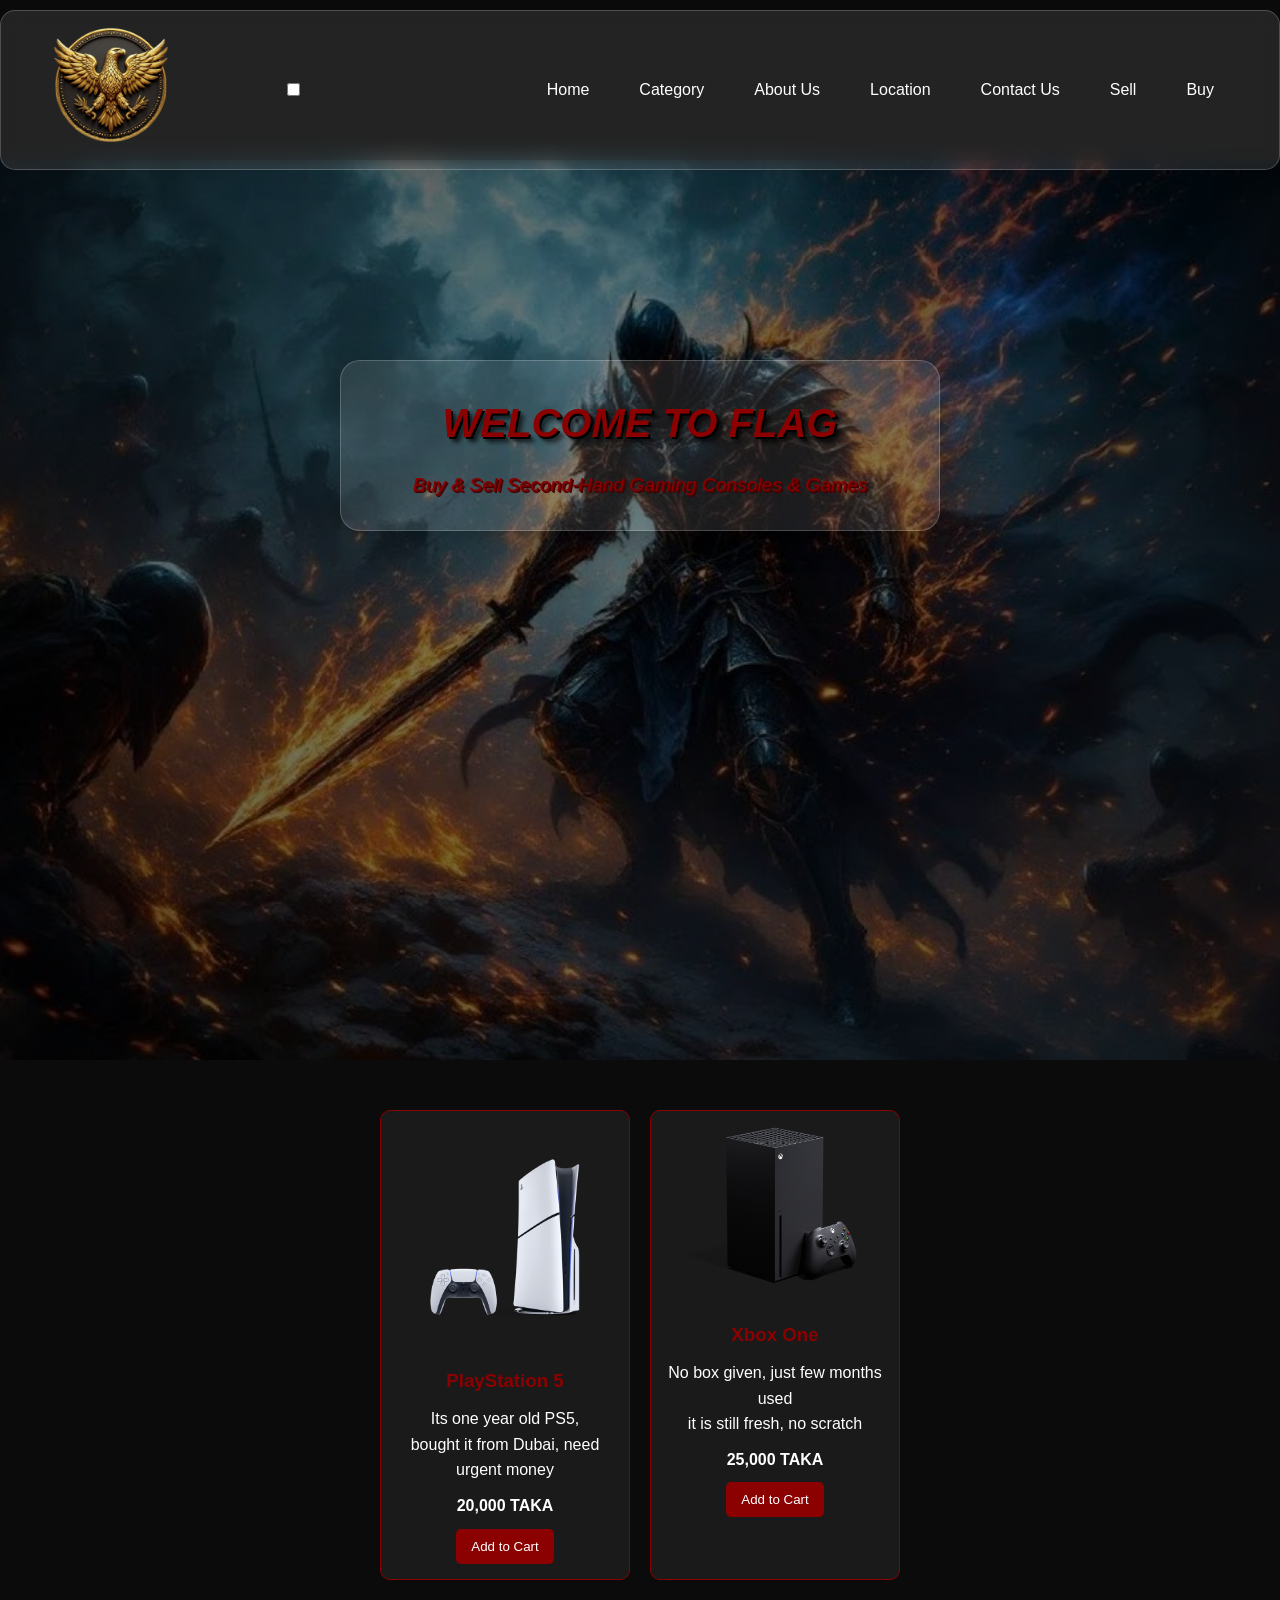
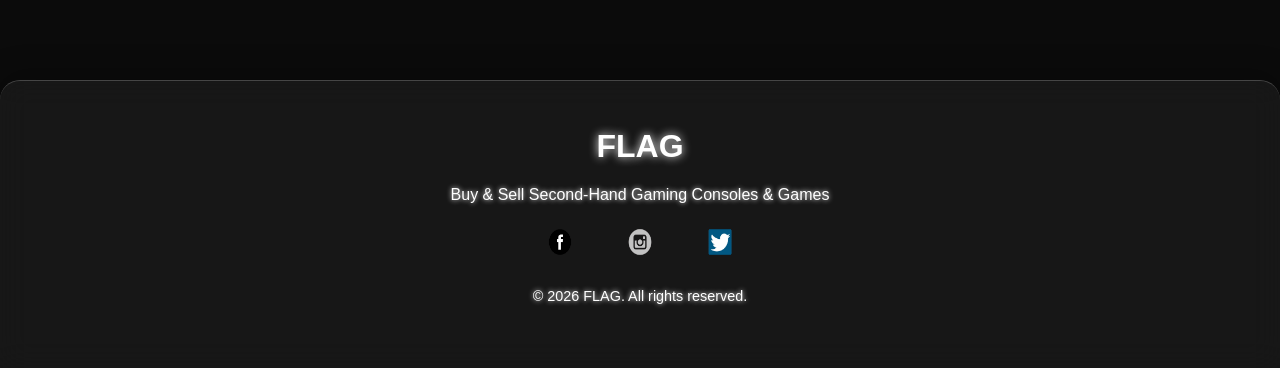
==== index.html @ bef5e116 "Update index.html" ====
<!DOCTYPE html>
<html lang="en">
<head>
    <meta charset="UTF-8">
    <meta name="viewport" content="width=device-width, initial-scale=1.0">
    <title>Flag - Home</title>
    <link rel="stylesheet" href="css/style.css">
    <link rel="icon" type="image/png" href="images/logo.png">
</head>
<body>
   <!-- Navbar -->
   <nav class="navbar">
      <div class="logo">
        <img src="images/logo.png" alt="FLAG Logo">
      </div>

  <!-- Hamburger menu for mobile -->
   <input type="checkbox" id="menu-toggle">
   <label for="menu-toggle" class="hamburger">
        <span></span>
        <span></span>
        <span></span>
      </label>

      <ul class="nav-links">
        <li><a href="index.html">Home</a></li>

        <!-- Dropdown Category -->
        <li class="dropdown">
         <a href="category.html">Category</a>
        </li>

        <li><a href="about.html">About Us</a></li>
        <li><a href="location.html">Location</a></li>
        <li><a href="contact.html">Contact Us</a></li>
        <li><a href="sell.html">Sell</a></li>
        <li><a href="buy.html">Buy</a></li>
      </ul>
    </nav>

    <!-- Hero Section -->
    <header class="hero">
    
  <div class="video-container">
  <video class="bg-video" autoplay muted loop playsinline poster="images/phone.jpg">
    <source src="videos/mobile.mp4" type="video/mp4">
  </video>
    
   <video class="bg-video" autoplay muted loop playsinline poster="images/phone.jpg">
    <source src="videos/desktop.mp4" type="video/mp4">
   </video>

</div>
    <div class="hero-overlay"></div>

    <div class="hero-content">
        <div class="about-card">
            <h1>Welcome to FLAG</h1>
            <p>Buy & Sell Second-Hand Gaming Consoles & Games</p>
        </div>
        
    </div>  



    </header>

    <!-- Products Section -->
    <section class="products">
        <div class="product-card">
            <img src="images/ps5.png" alt="PS5">
            <h3>PlayStation 5</h3>
            <p>Its one year old PS5, <br> bought it from Dubai, need urgent money</p>
            <p class="price">20,000 TAKA</p>
            <button>Add to Cart</button>
        </div>
        <div class="product-card">
            <img src="images/Xbox-one.png" alt="Xbox One">
            <h3>Xbox One</h3>
            <p>No box given, just few months used <br> it is still fresh, no scratch</p>
            <p class="price">25,000 TAKA</p>
            <button>Add to Cart</button>
        </div>
        <!-- Add more product cards here -->
    </section>
    <footer class="footer">
    <div class="footer-content">
        <h3>FLAG</h3>
        <p>Buy & Sell Second-Hand Gaming Consoles & Games</p>
        <ul class="socials">
            <li><a href="#"><img src="images/facebook.png" alt="Facebook" /></a></li>
            <li><a href="#"><img src="images/instragram.png" alt="Instagram" /></a></li>
            <li><a href="#"><img src="images/twitter.png" alt="Twitter" /></a></li>
        </ul>
        <p class="copyright">
            &copy; 2026 FLAG. All rights reserved.
        </p>
    </div>
</footer>
</body>
</html>
---- css/style.css ----
/* Reset default styles */
* {
    margin: 0;
    padding: 0;
    box-sizing: border-box;
    font-family: 'Arial', sans-serif;
}

/* Body & Background */
body {
    background-color: #0b0b0b;
    color: #fff;
    line-height: 1.6;
    min-height: 100vh;
}

/* Glassmorphism Navbar */
.navbar {
    display: flex;
    justify-content: space-between;
    align-items: center;
    padding: 15px 50px;
    
    /* Glassmorphism effect */
    background: rgba(255, 255, 255, 0.1); /* semi-transparent */
    backdrop-filter: blur(10px);
    -webkit-backdrop-filter: blur(10px); /* for Safari */
    
    border-radius: 15px; /* soft rounded corners */
    border: 1px solid rgba(255, 255, 255, 0.2); /* subtle border */
    box-shadow: 0 4px 30px rgba(0, 0, 0, 0.1);
    
    position: sticky;
    top: 10px; /* a little gap from top */
    z-index: 100;
}



/* Logo */
.logo img {
    width: 120px;
    height: auto;
    border-radius: 10px;
    transition: all 0.4s ease;
}
.logo img:hover {
    transform: scale(1.1);
    box-shadow: 0 0 15px darkred, 0 0 30px black, 0 0 45px darkred;
}

/* Nav links */
.nav-links {
    list-style: none;
    display: flex;
    gap: 20px;
}

.nav-links li {
    position: relative;
}
.nav-links a {
    color: #fff; /* keeps text readable */
}
.hamburger span {
    background: #fff; /* white hamburger lines */
}

.nav-links a, .nav-links .dropdown-toggle {
    color: #fff;
    text-decoration: none;
    padding: 10px 15px;
    display: inline-block;
    transition: all 0.3s ease;
    cursor: pointer;
}

.nav-links a:hover, .nav-links .dropdown-toggle:hover {
    color: #ff0000;
    transform: scale(1.1);
}

/* Dropdown Menu */
.dropdown input {
    display: none;
}

.dropdown-menu {
    position: absolute;
    top: 45px;
    left: 0;
    background: #1a1a1a;
    border-radius: 5px;
    opacity: 0;
    transform: translateY(-10px);
    pointer-events: none;
    transition: all 0.4s ease;
    min-width: 200px;
    z-index: 10;
}

.dropdown-menu li a {
    display: block;
    padding: 10px 20px;
    color: #fff;
    text-decoration: none;
}

.dropdown-menu li a:hover {
    color: #ff0000;
}

/* Desktop hover for dropdown */
@media (min-width: 769px) {
    .dropdown:hover .dropdown-menu {
        opacity: 1;
        transform: translateY(0);
        pointer-events: auto;
    }
}




/* Products Section */
.products {
    display: flex;
    flex-wrap: wrap;
    justify-content: center;
    gap: 20px;
    padding: 50px 20px;
}

.product-card {
    background: #1a1a1a;
    border: 1px solid darkred;
    border-radius: 10px;
    width: 250px;
    padding: 15px;
    text-align: center;
    transition: transform 0.3s, box-shadow 0.3s;
    cursor: pointer;
}

.product-card img {
    width: 100%;
    border-radius: 10px;
    margin-bottom: 15px;
}

.product-card h3 {
    color: darkred;
    margin-bottom: 10px;
}

.product-card .price {
    font-weight: bold;
    margin: 10px 0;
}

.product-card button {
    background-color: darkred;
    color: #fff;
    border: none;
    padding: 10px 15px;
    border-radius: 5px;
    cursor: pointer;
    transition: background 0.3s;
}

.product-card button:hover {
    background-color: #ff0000;
}

.product-card:hover {
    transform: translateY(-10px);
    box-shadow: 0 0 20px darkred;
}

/* Animations */
@keyframes fadeIn {
    from {opacity: 0;}
    to {opacity: 1;}
}

/* Responsive Navbar */
@media (max-width: 768px) {
    .navbar { flex-direction: column; gap: 10px; }

    .nav-links {
        position: fixed;
        top: 70px;
        left: -100%;
        flex-direction: column;
        width: 100%;
        background: #1a1a1a;
        gap: 0;
        transition: left 0.5s ease;
    }

    .nav-links li {
        width: 100%;
        text-align: center;
        padding: 15px 0;
    }

    .nav-links li a, .nav-links .dropdown-toggle {
        width: 100%;
        display: block;
        font-size: 1.2rem;
    }

    /* Open mobile menu */
    #menu-toggle:checked + .hamburger + .nav-links {
        left: 0;
    }

    /* Mobile dropdown toggle */
    #category-toggle:checked + .dropdown-toggle + .dropdown-menu {
        opacity: 1;
        transform: translateY(0);
        pointer-events: auto;
    }

    .dropdown-menu {
        position: static;
        transform: translateY(0);
        opacity: 0;
        pointer-events: none;
    }

    /* Hamburger spans */
    .hamburger {
        display: flex;
        flex-direction: column;
        gap: 5px;
        cursor: pointer;
    }

    .hamburger span {
        width: 28px;
        height: 3px;
        background: darkred;
        border-radius: 2px;
    }
}

@media (max-width: 480px) {
    .hero h1 { font-size: 2rem; }
    .hero p { font-size: 1rem; }
}

/* Modern Contact Form Card */
.contact-form {
    max-width: 500px;
    margin: 50px auto;
    padding: 30px 40px;
    
    /* Glassmorphism style */
    background: rgba(255, 255, 255, 0.1);
    backdrop-filter: blur(15px);
    -webkit-backdrop-filter: blur(15px);
    
    border-radius: 20px;
    border: 1px solid rgba(255, 255, 255, 0.2);
    box-shadow: 0 10px 30px rgba(0,0,0,0.2);
    
    /* Animation */
    transform: translateY(-30px);
    opacity: 0;
    animation: fadeInUp 1s forwards;
}

/* Input fields & textarea */
.contact-form input,
.contact-form textarea {
    width: 100%;
    padding: 12px 15px;
    margin-bottom: 20px;
    border-radius: 10px;
    border: none;
    background: rgba(255,255,255,0.15);
    color: #fff;
    font-size: 1rem;
    transition: all 0.3s ease;
    outline: none;
}

.contact-form input:focus,
.contact-form textarea:focus {
    background: rgba(255,255,255,0.25);
    box-shadow: 0 0 15px rgba(255,0,0,0.6), 0 0 30px rgba(255,0,0,0.4);
    border: 1px solid rgba(255,0,0,0.6);
    outline: none;
}
/* Button */
.contact-form button {
    width: 100%;
    padding: 12px;
    border: none;
    border-radius: 10px;
    background: darkred;
    color: #fff;
    font-size: 1.1rem;
    cursor: pointer;
    transition: all 0.3s ease;
}

.contact-form button:hover {
    background: #ff0000;
    transform: scale(1.05);
    box-shadow: 0 0 15px rgba(255,0,0,0.5);
}

/* Animation keyframes */
@keyframes fadeInUp {
    0% {
        transform: translateY(-30px);
        opacity: 0;
    }
    100% {
        transform: translateY(0);
        opacity: 1;
    }
}

/* Responsive tweaks */
@media (max-width: 600px) {
    .contact-form {
        padding: 20px;
        margin: 30px 20px;
    }
}

/* White Neon Glow */
@keyframes whiteGlow {
    0%, 100% {
        text-shadow:
            0 0 5px #fff,
            0 0 10px #fff,
            0 0 20px #fff,
            0 0 30px #fff;
    }
    50% {
        text-shadow:
            0 0 10px #fff,
            0 0 20px #fff,
            0 0 30px #fff,
            0 0 40px #fff;
    }
}

/* Apply glow to headings, paragraphs, and important text */
h1, h2, h3, p {
    color: #fff; /* fallback */
    animation: whiteGlow 2s infinite alternate;
}

/* Hero Section */
.hero h1, .hero p {
    animation: whiteGlow 2s infinite alternate;
}

/* Products Section Titles */
.products h3 {
    animation: whiteGlow 2s infinite alternate;
}

/* Contact Form Heading */
.contact-form h2 {
    animation: whiteGlow 2s infinite alternate;
}


/* About Us Modern Section */
.about-content {
    max-width: 800px;
    margin: 50px auto;
    padding: 30px;
    background: rgba(255, 0, 0, 0.05);
    backdrop-filter: blur(15px);
    -webkit-backdrop-filter: blur(15px);
    border-radius: 20px;
    border: 1px solid rgba(255,255,255,0.2);
    box-shadow: 0 10px 30px rgba(0,0,0,0.3);
    animation: fadeInUp 1.5s ease forwards;
}

.about-content h1 {
    font-size: 2.5rem;
    color: #ff0000;
    text-align: center;
    margin-bottom: 20px;
    animation: whiteGlow 2s infinite alternate;
}

.about-content p {
    font-size: 1.2rem;
    line-height: 1.8;
    color: #ffffff;
    margin-bottom: 15px;
    text-align: center;
    animation: whiteGlow 2s infinite alternate;
}

/* Animations */
@keyframes fadeInUp {
    0% {
        transform: translateY(30px);
        opacity: 0;
    }
    100% {
        transform: translateY(0);
        opacity: 1;
    }
}

@keyframes whiteGlow {
    0%, 100% {
        text-shadow:
            0 0 5px #fff,
            0 0 10px #fff,
            0 0 20px #fff,
            0 0 30px #fff;
    }
    50% {
        text-shadow:
            0 0 10px #fff,
            0 0 20px #fff,
            0 0 30px #fff,
            0 0 40px #fff;
    }
}

/* Responsive */
@media (max-width: 600px) {
    .about-content {
        padding: 20px;
        margin: 30px 20px;
    }

    .about-content h1 {
        font-size: 2rem;
    }

    .about-content p {
        font-size: 1rem;
    }
}


/* Location Section */
.location-content {
    max-width: 900px;
    margin: 50px auto;
    padding: 20px;
    text-align: center;
    background: rgba(255, 255, 255, 0.05);
    backdrop-filter: blur(15px);
    -webkit-backdrop-filter: blur(15px);
    border-radius: 20px;
    border: 1px solid rgba(255,255,255,0.2);
    box-shadow: 0 10px 30px rgba(0,0,0,0.3);
    animation: fadeInUp 1.5s ease forwards;
}

.location-content .map-container {
    border-radius: 15px;
    overflow: hidden;
    margin-bottom: 20px;
    box-shadow: 0 0 20px rgba(255,255,255,0.1);
    transition: transform 0.3s ease, box-shadow 0.3s ease;
}

.location-content .map-container:hover {
    transform: scale(1.02);
    box-shadow: 0 0 30px rgba(255,255,255,0.2);
}

.location-content .address {
    color: #fff;
    font-size: 1.2rem;
    text-shadow: 0 0 10px #fff;
    margin-top: 10px;
    animation: whiteGlow 2s infinite alternate;
}

/* Footer */
.footer {
    background: rgba(255, 255, 255, 0.05);
    backdrop-filter: blur(15px);
    -webkit-backdrop-filter: blur(15px);
    border-top: 1px solid rgba(255, 255, 255, 0.2);
    padding: 40px 20px;
    text-align: center;
    margin-top: 50px;
    border-radius: 20px 20px 0 0;
    box-shadow: 0 -5px 30px rgba(0,0,0,0.3);
    animation: fadeInUp 1.5s ease forwards;
}

.footer-content h3 {
    color: #fff;
    font-size: 2rem;
    margin-bottom: 10px;
    text-shadow: 0 0 10px #fff;
    animation: whiteGlow 2s infinite alternate;
}

.footer-content p {
    color: #fff;
    margin-bottom: 20px;
    font-size: 1rem;
    text-shadow: 0 0 5px #fff;
}

.footer .socials {
    list-style: none;
    display: flex;
    justify-content: center;
    gap: 40px;
    margin-bottom: 20px;
}

.footer .socials li a img {
    width: 40px;
    height: 30px;
  
    transition: transform 0.3s, filter 0.3s;
}

.footer .socials li a img:hover {
    transform: scale(1.2);
    filter: brightness(1) invert(0.5);
}

.footer .copyright {
    color: #fff;
    font-size: 0.9rem;
    text-shadow: 0 0 5px #fff;
    margin-top: 10px;
}

/* Animation for glow effect */
@keyframes whiteGlow {
    0% { text-shadow: 0 0 5px #fff, 0 0 10px #fff; }
    50% { text-shadow: 0 0 15px #fff, 0 0 30px #fff; }
    100% { text-shadow: 0 0 5px #fff, 0 0 10px #fff; }
}
/* Hero slider wrapper */
.hero {
    position: relative;
    height: 600px;
    overflow: hidden;
    perspective: 1200px; /* 3D effect */
    text-align: center;
    padding: 200px 50px;
    animation: fadeIn 3s ease-in-out;
}

.hero h1 {
    font-size: 4rem; /* bigger for impact */
    font-family: 'Orbitron', sans-serif; /* futuristic premium font */
    font-style: italic; /* italic */
    font-weight: 900;
    text-transform: uppercase;
    color: #8B0000; /* dark red */

    /* 3D text effect using layered shadows */
    text-shadow:
        2px 2px 0 #660000,
        4px 4px 0 #550000,
        6px 6px 0 #440000;

    /* optional smooth entrance */
    animation: fadeInUp 1.5s ease forwards;
}

.hero p {
    font-size: 1.2rem;
    font-style: italic;
    color: #8B0000; /* dark red subtitle */
    text-shadow: 1px 1px 0 #550000, 2px 2px 0 #440000;
}

/* fade in animation for hero text */
@keyframes fadeInUp {
    0% {
        transform: translateY(20px);
        opacity: 0;
    }
    100% {
        transform: translateY(0);
        opacity: 1;
    }
}

/* Slider container */
.hero-slider {
    position: absolute;
    width: 100%;
    height: 100%;
    top: 0;
    left: 0;
}

/* Each slide */
.slide {
    position: absolute;
    width: 100%;
    height: 100%;
    background-size: cover;
    background-position: center;
    opacity: 0;
    transform: translateX(100%) scale(0.8) rotateY(15deg);
    animation: horizontal3DSlider 12s infinite;
}

/* Stagger slides */
.slide:nth-child(1) { animation-delay: 0s; }
.slide:nth-child(2) { animation-delay: 4s; }
.slide:nth-child(3) { animation-delay: 8s; }

/* Horizontal 3D slider animation */
@keyframes horizontal3DSlider {
    0%   { opacity: 0; transform: translateX(100%) scale(0.8) rotateY(15deg); }
    10%  { opacity: 1; transform: translateX(0%) scale(1) rotateY(0deg); }
    30%  { opacity: 1; transform: translateX(0%) scale(1) rotateY(0deg); }
    40%  { opacity: 0; transform: translateX(-100%) scale(0.8) rotateY(-15deg); }
    100% { opacity: 0; transform: translateX(-100%) scale(0.8) rotateY(-15deg); }
}

/* Overlay for text readability */
.hero-overlay {
    position: absolute;
    width: 100%;
    height: 100%;
    top: 0;
    left: 0;
    background: linear-gradient(to bottom, rgba(0,0,0,0.3), rgba(0,0,0,0.6));
    z-index: 1;
}

/* Hero text content */
.hero-content {
    position: relative;
    z-index: 5;
    color: #ff0000;
    text-align: center;
    text-shadow: 0 0 15px #fff;
    animation: fadeInUp 2s ease forwards;
}

/* Glow effect for text */
.hero-content h1 {
    animation: glow 2s ease-in-out infinite alternate;
}

@keyframes glow {
    0% { text-shadow: 0 0 10px #fff; }
    100% { text-shadow: 0 0 25px #fff; }
}

/* About card with transparent glassmorphism effect */
.about-card {
    background: rgba(255, 255, 255, 0.1); /* semi-transparent */
    backdrop-filter: blur(15px);
    -webkit-backdrop-filter: blur(15px);
    border-radius: 20px;
    border: 1px solid rgba(255, 255, 255, 0.2);
    padding: 30px 40px;
    max-width: 600px;
    margin: 0 auto;
    text-align: center;
    box-shadow: 0 10px 30px rgba(0,0,0,0.3);
    animation: fadeInUp 1s ease forwards;
}

/* Card text styling */
.about-card h1 {
    font-size: 2.5rem;
    font-family: 'Orbitron', sans-serif;
    font-style: italic;
    color: #8B0000;
    text-shadow: 2px 2px 0 #000, 4px 4px 2px rgba(0,0,0,0.3), 6px 6px 4px rgba(0,0,0,0.5);
    margin-bottom: 15px;
}

.about-card p {
    font-size: 1.2rem;
    color: #8B0000;
    line-height: 1.6;
}

/* Animation keyframes */
@keyframes fadeInUp {
    0% { opacity: 0; transform: translateY(30px); }
    100% { opacity: 1; transform: translateY(0); }
}

/* Responsive tweaks */
@media (max-width: 768px) {
    .about-card {
        padding: 20px;
        margin: 30px 20px;
    }
    .about-card h1 {
        font-size: 2rem;
    }
    .about-card p {
        font-size: 1rem;
    }
}

.hero {
    position: relative;
    height: 100vh;
    overflow: hidden;
}

/* Video container */
.video-container {
    position: absolute;
    top: 0;
    left: 0;
    width: 100%;
    height: 100%;
    z-index: -2;
}

/* Video styling */
.bg-video {
    width: 100%;
    height: 100%;
    object-fit: cover;

    /* Smooth zoom animation */
    animation: zoomEffect 20s infinite alternate ease-in-out;
}

/* Dark overlay */
.hero-overlay {
    position: absolute;
    top: 0;
    left: 0;
    width: 100%;
    height: 100%;
    background: rgba(0,0,0,0.5);
    z-index: -1;
}

/* Content */
.hero-content {
    position: relative;
    z-index: 2;
    color: white;
}

/* Zoom animation */
@keyframes zoomEffect {
    0% {
        transform: scale(1);
    }
    100% {
        transform: scale(1.1);
    }
}


@media (max-width: 768px) {
    .bg-video {
        object-fit: cover;
    }
}
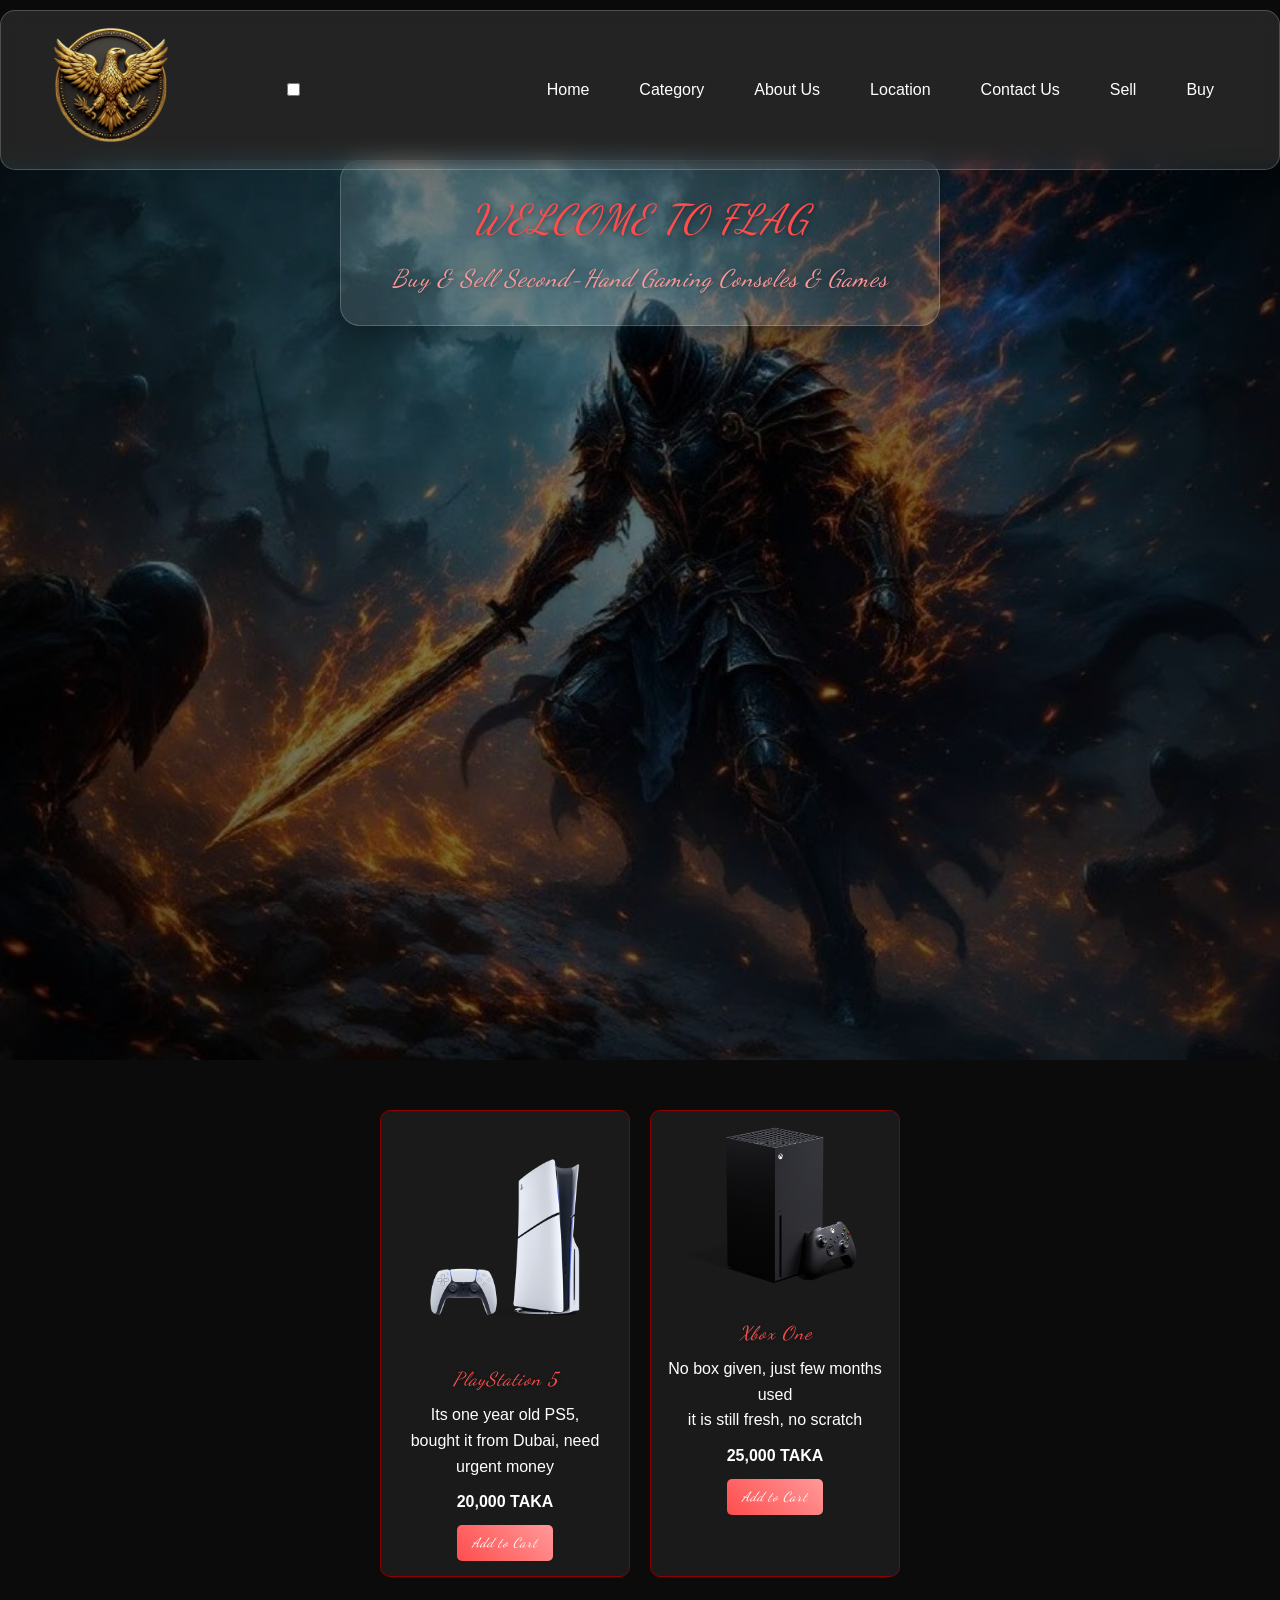
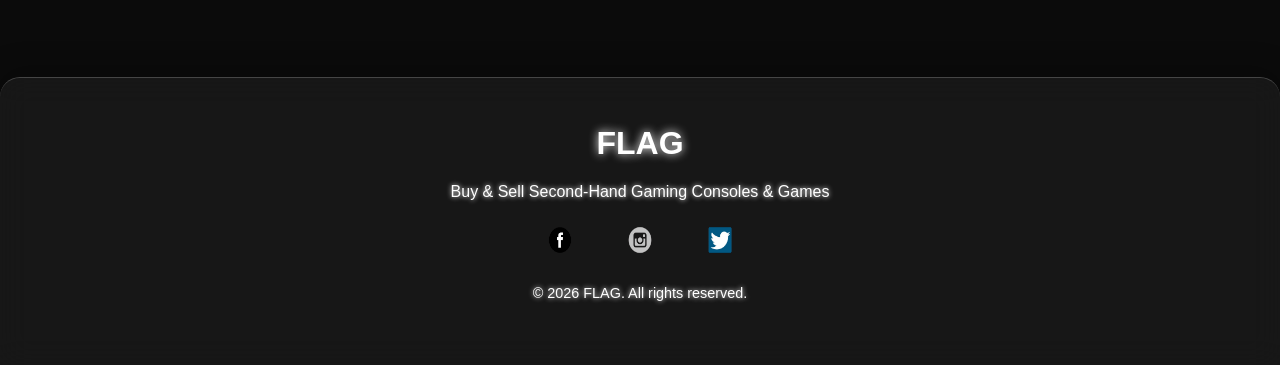
==== commit a26b780a: "Update index.html" ====
--- a/index.html
+++ b/index.html
@@ -6,6 +6,7 @@
     <title>Flag - Home</title>
     <link rel="stylesheet" href="css/style.css">
     <link rel="icon" type="image/png" href="images/logo.png">
+    <link href="https://fonts.googleapis.com/css2?family=Dancing+Script&family=Pacifico&display=swap" rel="stylesheet">
 </head>
 <body>
    <!-- Navbar -->
@@ -42,12 +43,8 @@
     <header class="hero">
     
   <div class="video-container">
-  <video class="bg-video" autoplay muted loop playsinline poster="images/phone.jpg">
-    <source src="videos/mobile.mp4" type="video/mp4">
-  </video>
-    
    <video class="bg-video" autoplay muted loop playsinline poster="images/phone.jpg">
-    <source src="videos/desktop.mp4" type="video/mp4">
+    <source src="video/desktop.mp4" type="video/mp4">
    </video>
 
 </div>
--- a/css/style.css
+++ b/css/style.css
@@ -712,10 +712,13 @@
     }
 }
 
+/* Hero Section */
 .hero {
     position: relative;
     height: 100vh;
     overflow: hidden;
+    margin: 0;
+    padding: 0;
 }
 
 /* Video container */
@@ -725,7 +728,7 @@
     left: 0;
     width: 100%;
     height: 100%;
-    z-index: -2;
+    z-index: 0;
 }
 
 /* Video styling */
@@ -733,9 +736,8 @@
     width: 100%;
     height: 100%;
     object-fit: cover;
-
-    /* Smooth zoom animation */
     animation: zoomEffect 20s infinite alternate ease-in-out;
+    display: block; /* default for PC */
 }
 
 /* Dark overlay */
@@ -746,29 +748,98 @@
     width: 100%;
     height: 100%;
     background: rgba(0,0,0,0.5);
-    z-index: -1;
-}
-
-/* Content */
+    z-index: 1;
+}
+
+/* Hero content */
 .hero-content {
     position: relative;
     z-index: 2;
     color: white;
+    text-align: center;
 }
 
 /* Zoom animation */
 @keyframes zoomEffect {
-    0% {
-        transform: scale(1);
-    }
-    100% {
-        transform: scale(1.1);
-    }
-}
-
-
+    0% { transform: scale(1); }
+    100% { transform: scale(1.1); }
+}
+
+/* Mobile → hide video, show poster */
 @media (max-width: 768px) {
     .bg-video {
-        object-fit: cover;
-    }
-}
+        display: none !important; /* ensure hidden */
+    }
+
+    .video-container {
+        display: block !important;
+        width: 100%;
+        height: 100vh !important; /* full viewport height */
+        background: url('images/phone.jpg') no-repeat center center;
+        background-size: cover;
+    }
+
+    .hero {
+        height: 100vh !important;
+        padding: 0 !important;
+    }
+
+    .hero-overlay {
+        background: rgba(0,0,0,0.5);
+    }
+}
+
+
+/* Modern Cursive Hero Text */
+.hero h1,
+.hero p,
+.about-content h1,
+.about-content p,
+.contact-form h2,
+.products h3 {
+    font-family: 'Dancing Script', 'Pacifico', 'Cursive', sans-serif; /* Modern cursive fonts */
+    font-style: italic;
+    font-weight: 400; /* smooth, not too bold */
+    color: #ff4d4d; /* soft modern red */
+    text-align: center;
+    letter-spacing: 1px;
+    line-height: 1.4;
+    text-shadow: 1px 1px 4px rgba(0,0,0,0.3); /* subtle depth */
+}
+
+/* Hero subtitle smaller and elegant */
+.hero p {
+    font-size: 1.5rem;
+    color: #ff9999;
+}
+
+/* About & Contact */
+.about-content p,
+.contact-form p {
+    font-size: 1.2rem;
+    color: #ffd6d6;
+}
+
+/* Buttons modern style */
+.product-card button,
+.contact-form button {
+    font-family: 'Dancing Script', 'Cursive';
+    font-style: italic;
+    background: linear-gradient(45deg, #ff4d4d, #ff9999);
+    border: none;
+    color: #fff;
+    letter-spacing: 1px;
+    transition: all 0.3s ease;
+}
+
+.product-card button:hover,
+.contact-form button:hover {
+    background: linear-gradient(45deg, #ff9999, #ff4d4d);
+    transform: scale(1.05);
+}
+
+/* Smooth transition for all text */
+* {
+    transition: all 0.3s ease-in-out;
+}
+
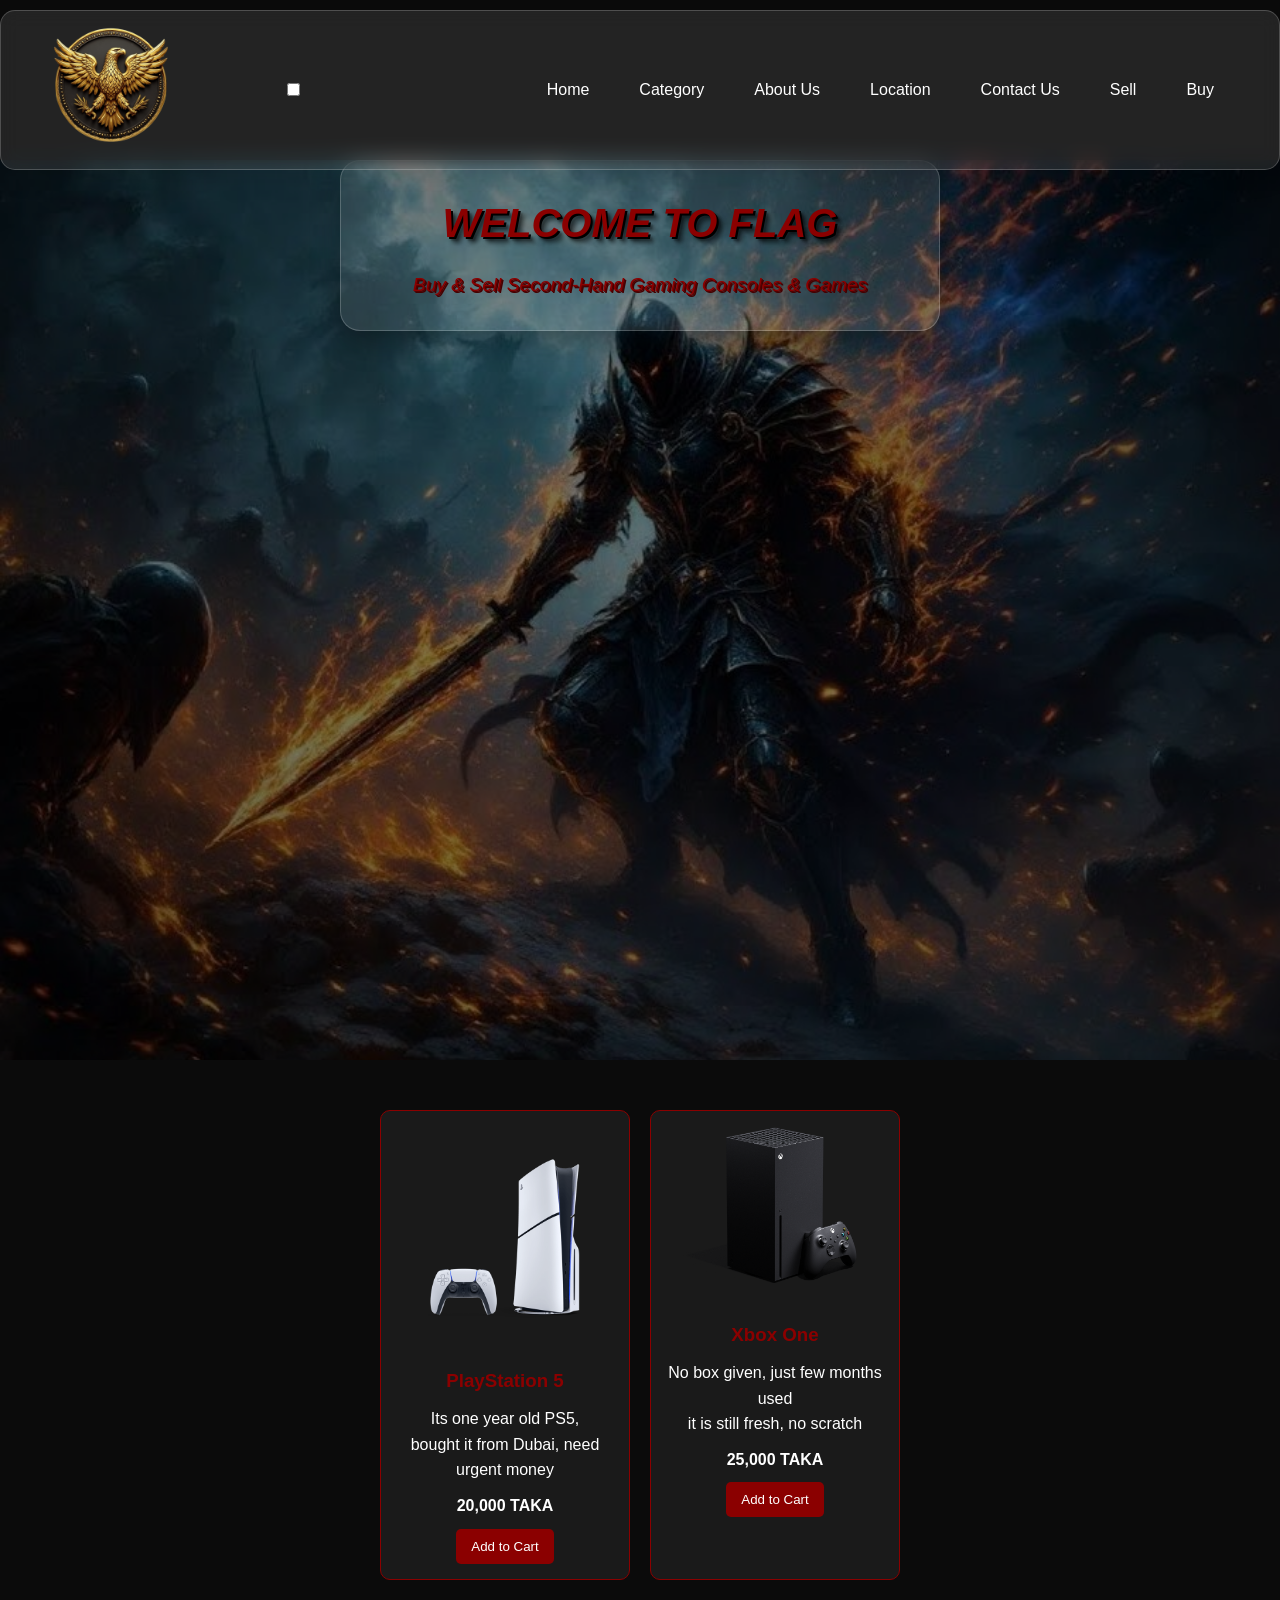
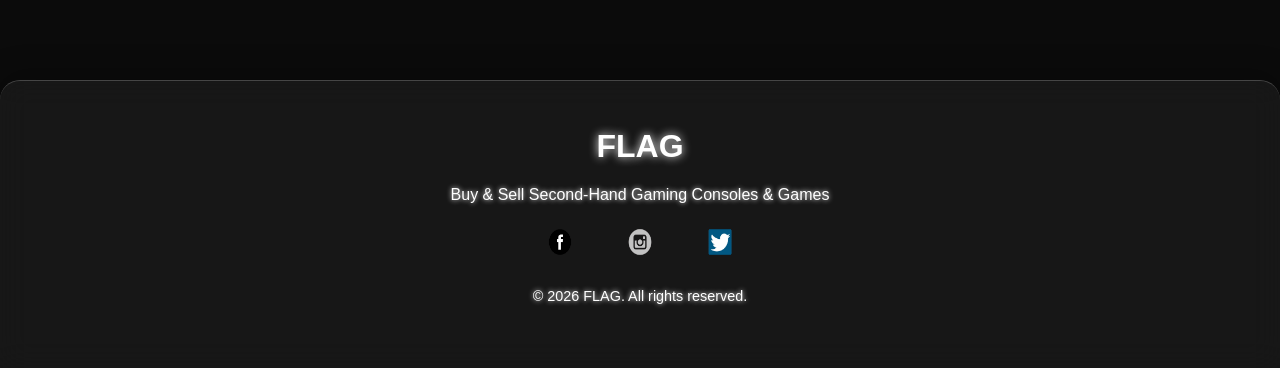
==== commit 6057c87e: "Update index.html" ====
--- a/index.html
+++ b/index.html
@@ -6,7 +6,7 @@
     <title>Flag - Home</title>
     <link rel="stylesheet" href="css/style.css">
     <link rel="icon" type="image/png" href="images/logo.png">
-    <link href="https://fonts.googleapis.com/css2?family=Dancing+Script&family=Pacifico&display=swap" rel="stylesheet">
+   
 </head>
 <body>
    <!-- Navbar -->
--- a/css/style.css
+++ b/css/style.css
@@ -789,57 +789,3 @@
     }
 }
 
-
-/* Modern Cursive Hero Text */
-.hero h1,
-.hero p,
-.about-content h1,
-.about-content p,
-.contact-form h2,
-.products h3 {
-    font-family: 'Dancing Script', 'Pacifico', 'Cursive', sans-serif; /* Modern cursive fonts */
-    font-style: italic;
-    font-weight: 400; /* smooth, not too bold */
-    color: #ff4d4d; /* soft modern red */
-    text-align: center;
-    letter-spacing: 1px;
-    line-height: 1.4;
-    text-shadow: 1px 1px 4px rgba(0,0,0,0.3); /* subtle depth */
-}
-
-/* Hero subtitle smaller and elegant */
-.hero p {
-    font-size: 1.5rem;
-    color: #ff9999;
-}
-
-/* About & Contact */
-.about-content p,
-.contact-form p {
-    font-size: 1.2rem;
-    color: #ffd6d6;
-}
-
-/* Buttons modern style */
-.product-card button,
-.contact-form button {
-    font-family: 'Dancing Script', 'Cursive';
-    font-style: italic;
-    background: linear-gradient(45deg, #ff4d4d, #ff9999);
-    border: none;
-    color: #fff;
-    letter-spacing: 1px;
-    transition: all 0.3s ease;
-}
-
-.product-card button:hover,
-.contact-form button:hover {
-    background: linear-gradient(45deg, #ff9999, #ff4d4d);
-    transform: scale(1.05);
-}
-
-/* Smooth transition for all text */
-* {
-    transition: all 0.3s ease-in-out;
-}
-
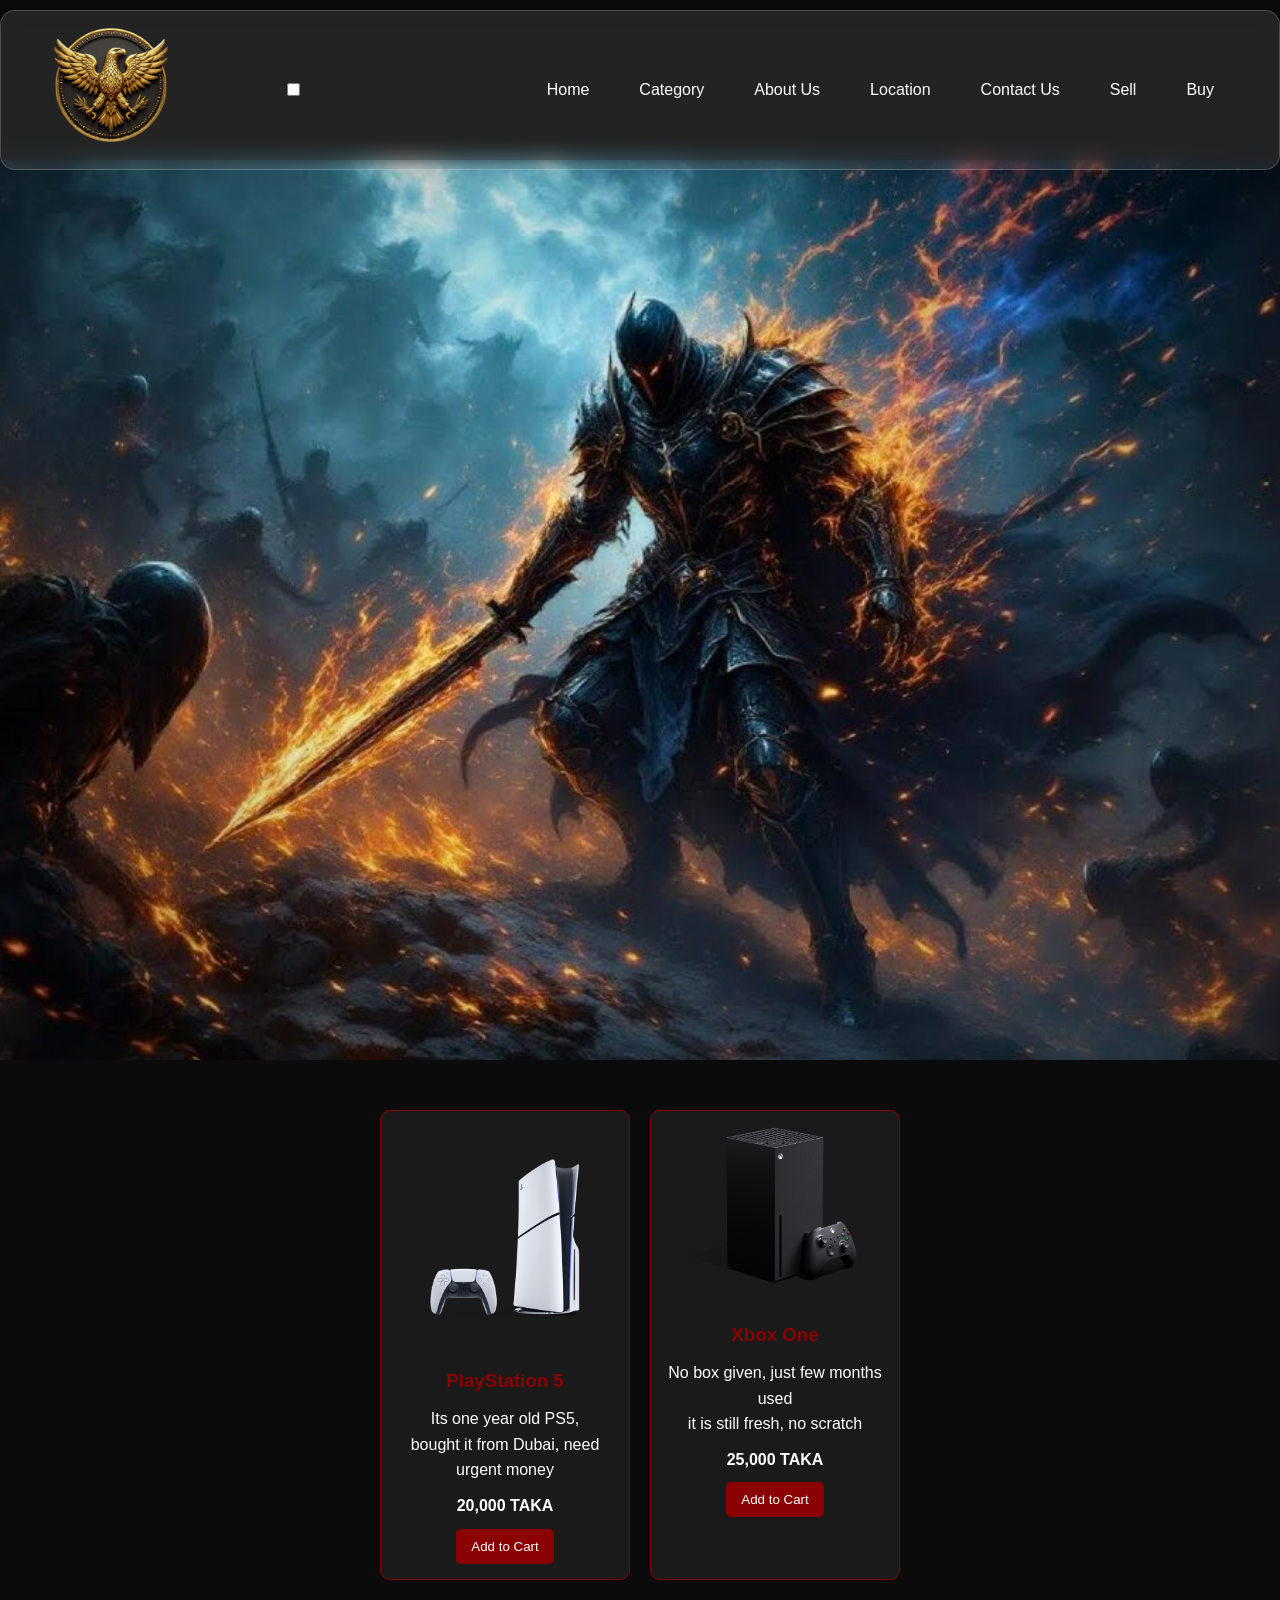
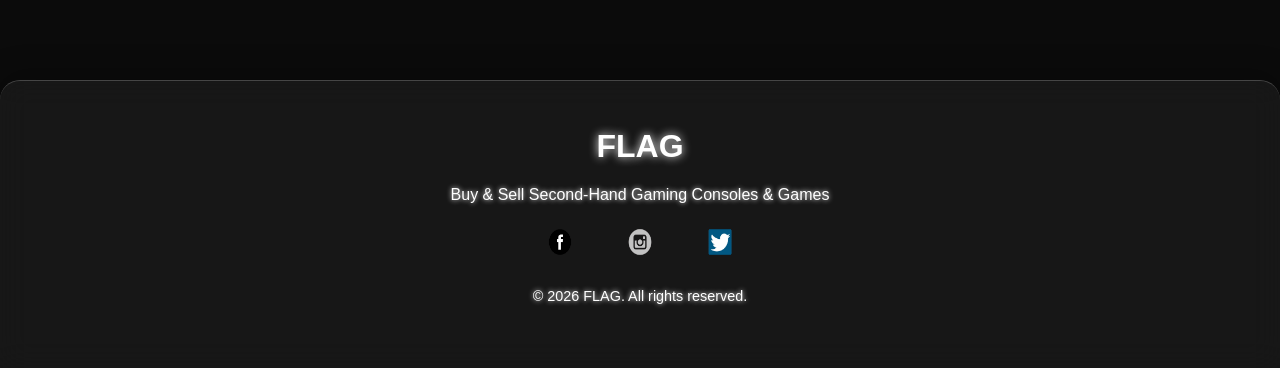
==== commit 77a61172: "Update index.html" ====
--- a/index.html
+++ b/index.html
@@ -47,7 +47,7 @@
     <source src="video/desktop.mp4" type="video/mp4">
    </video>
 
-</div>
+
     <div class="hero-overlay"></div>
 
     <div class="hero-content">
--- a/css/style.css
+++ b/css/style.css
@@ -712,13 +712,10 @@
     }
 }
 
-/* Hero Section */
 .hero {
     position: relative;
     height: 100vh;
     overflow: hidden;
-    margin: 0;
-    padding: 0;
 }
 
 /* Video container */
@@ -728,7 +725,7 @@
     left: 0;
     width: 100%;
     height: 100%;
-    z-index: 0;
+    z-index: -2;
 }
 
 /* Video styling */
@@ -736,8 +733,9 @@
     width: 100%;
     height: 100%;
     object-fit: cover;
+
+    /* Smooth zoom animation */
     animation: zoomEffect 20s infinite alternate ease-in-out;
-    display: block; /* default for PC */
 }
 
 /* Dark overlay */
@@ -748,44 +746,22 @@
     width: 100%;
     height: 100%;
     background: rgba(0,0,0,0.5);
-    z-index: 1;
-}
-
-/* Hero content */
+    z-index: -1;
+}
+
+/* Content */
 .hero-content {
     position: relative;
     z-index: 2;
     color: white;
-    text-align: center;
 }
 
 /* Zoom animation */
 @keyframes zoomEffect {
-    0% { transform: scale(1); }
-    100% { transform: scale(1.1); }
-}
-
-/* Mobile → hide video, show poster */
-@media (max-width: 768px) {
-    .bg-video {
-        display: none !important; /* ensure hidden */
-    }
-
-    .video-container {
-        display: block !important;
-        width: 100%;
-        height: 100vh !important; /* full viewport height */
-        background: url('images/phone.jpg') no-repeat center center;
-        background-size: cover;
-    }
-
-    .hero {
-        height: 100vh !important;
-        padding: 0 !important;
-    }
-
-    .hero-overlay {
-        background: rgba(0,0,0,0.5);
-    }
-}
-
+    0% {
+        transform: scale(1);
+    }
+    100% {
+        transform: scale(1.1);
+    }
+}
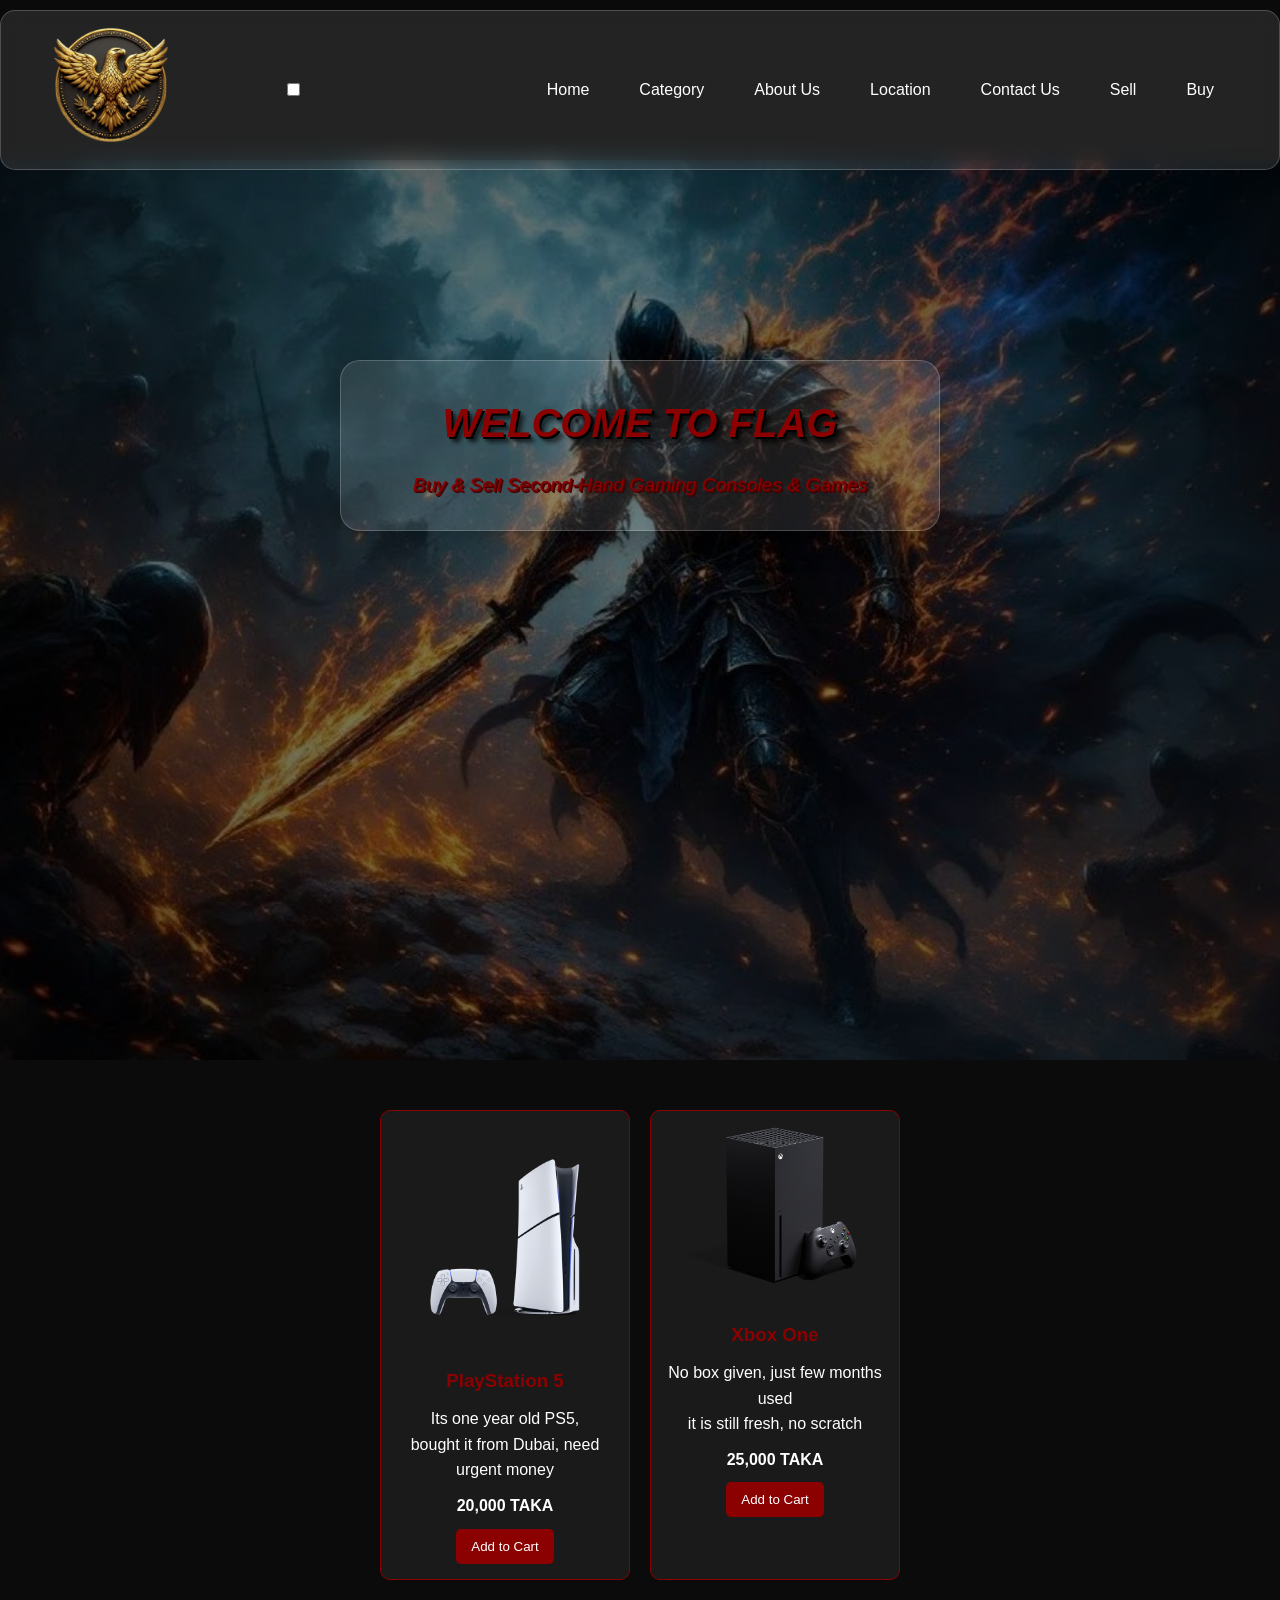
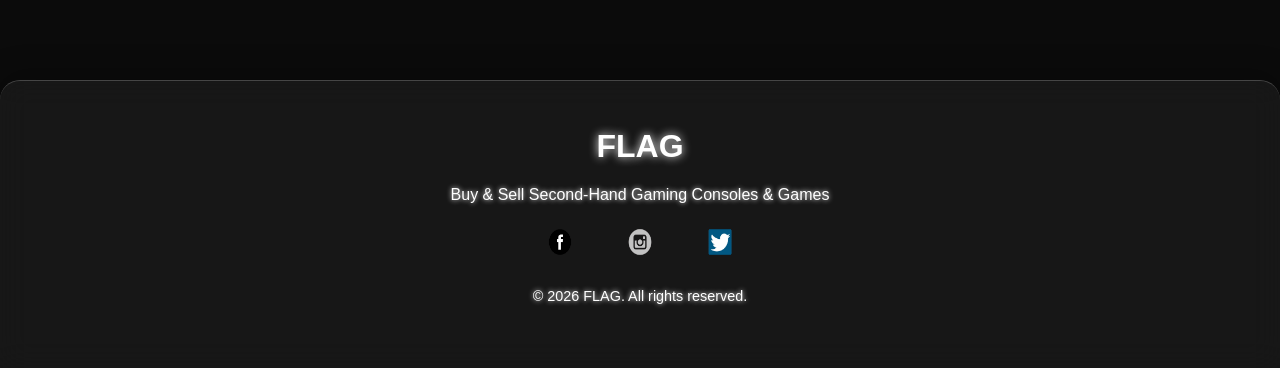
==== commit a57d44f5: "Update index.html" ====
--- a/index.html
+++ b/index.html
@@ -46,10 +46,9 @@
    <video class="bg-video" autoplay muted loop playsinline poster="images/phone.jpg">
     <source src="video/desktop.mp4" type="video/mp4">
    </video>
-
-
+   </div>  
     <div class="hero-overlay"></div>
-
+    
     <div class="hero-content">
         <div class="about-card">
             <h1>Welcome to FLAG</h1>
@@ -57,9 +56,6 @@
         </div>
         
     </div>  
-
-
-
     </header>
 
     <!-- Products Section -->
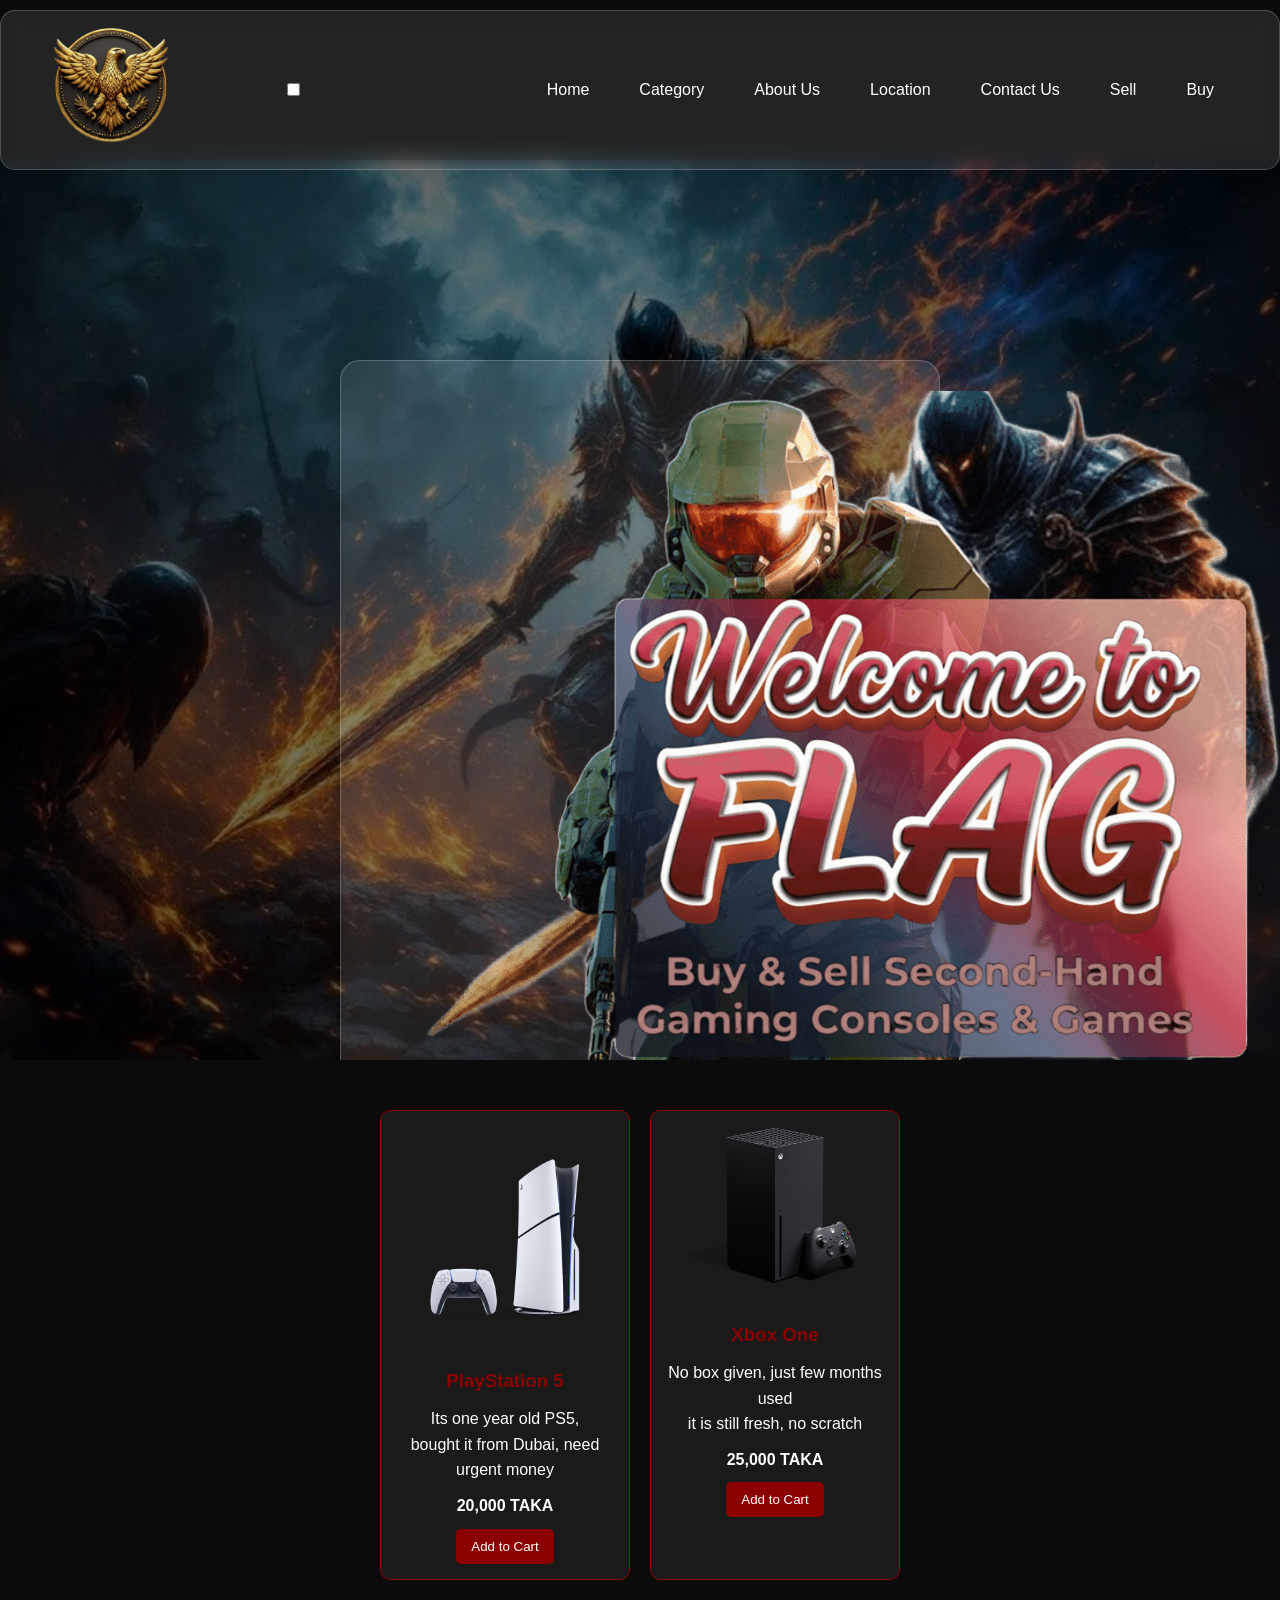
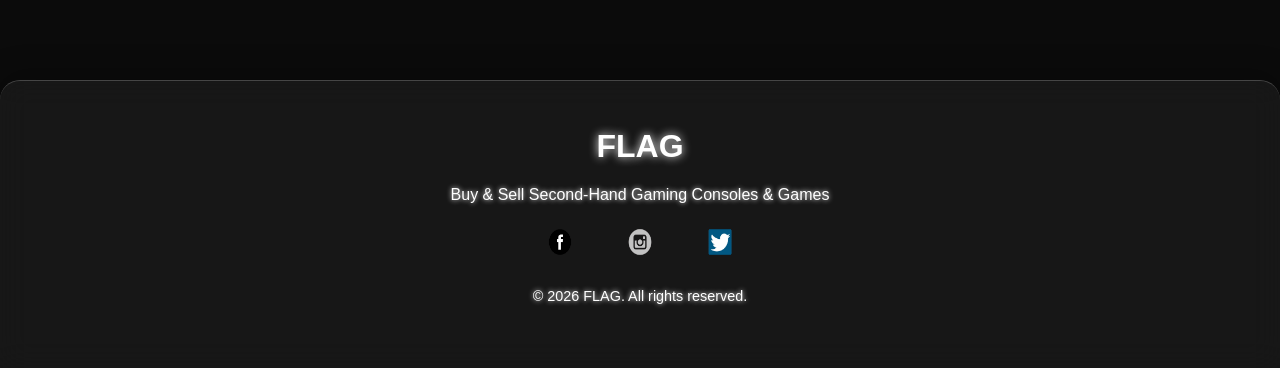
==== commit 9de845c8: "Update index.html" ====
--- a/index.html
+++ b/index.html
@@ -51,8 +51,7 @@
     
     <div class="hero-content">
         <div class="about-card">
-            <h1>Welcome to FLAG</h1>
-            <p>Buy & Sell Second-Hand Gaming Consoles & Games</p>
+           <img src="images/flag.png" alt="FLAG Logo" class="hero-logo">
         </div>
         
     </div>  
